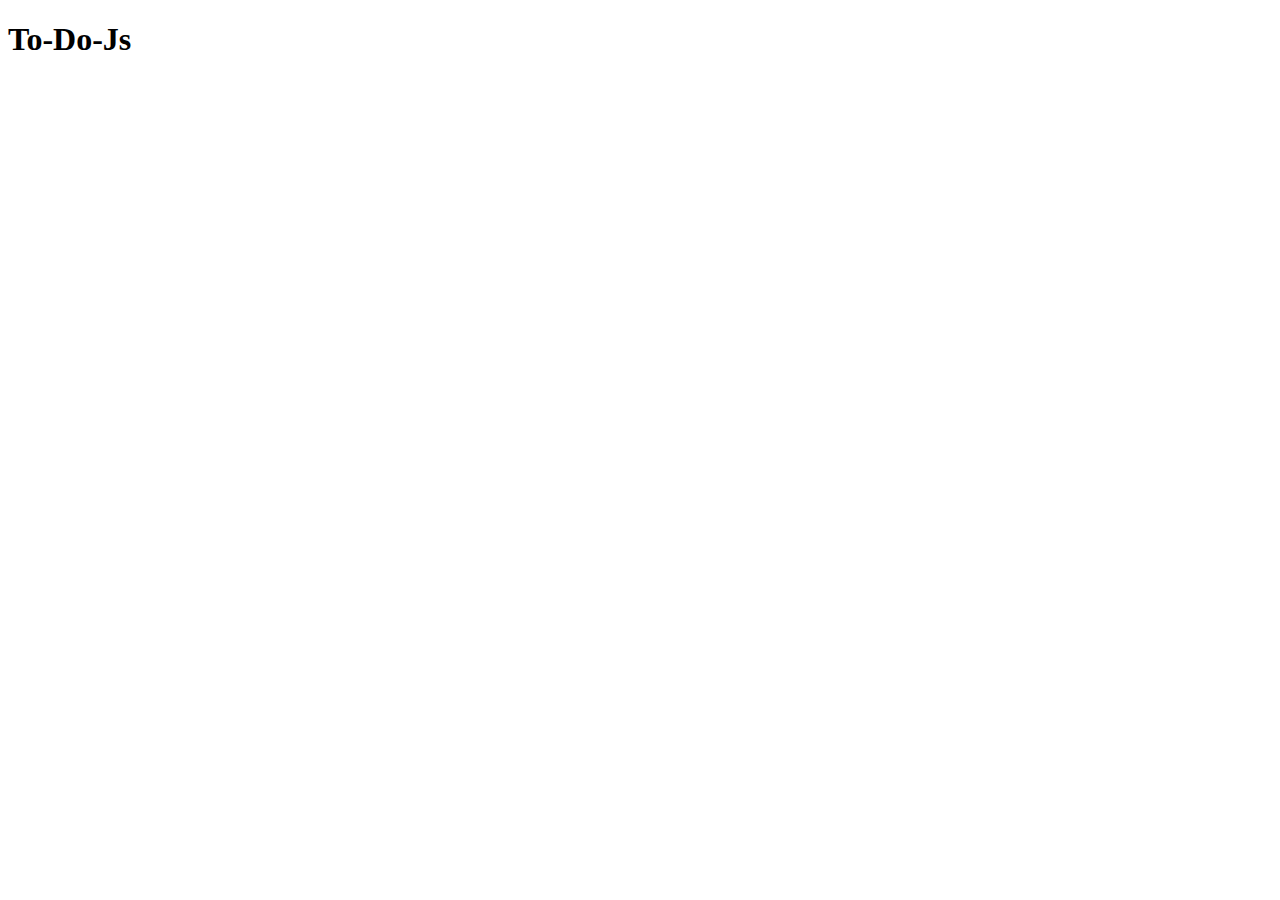
==== index.html @ 4b779ce8 "refresher js, version 1" ====
<!DOCTYPE html>
<html lang="en">
<head>
    <meta charset="UTF-8">
    <meta name="viewport" content="width=device-width, initial-scale=1.0">
    <title>To-Do-Js</title>
</head>
<body>

    <script src="main.js"></script>
    <div class="container">
        <h1>To-Do-Js</h1>
    </div>
</body>
</html>
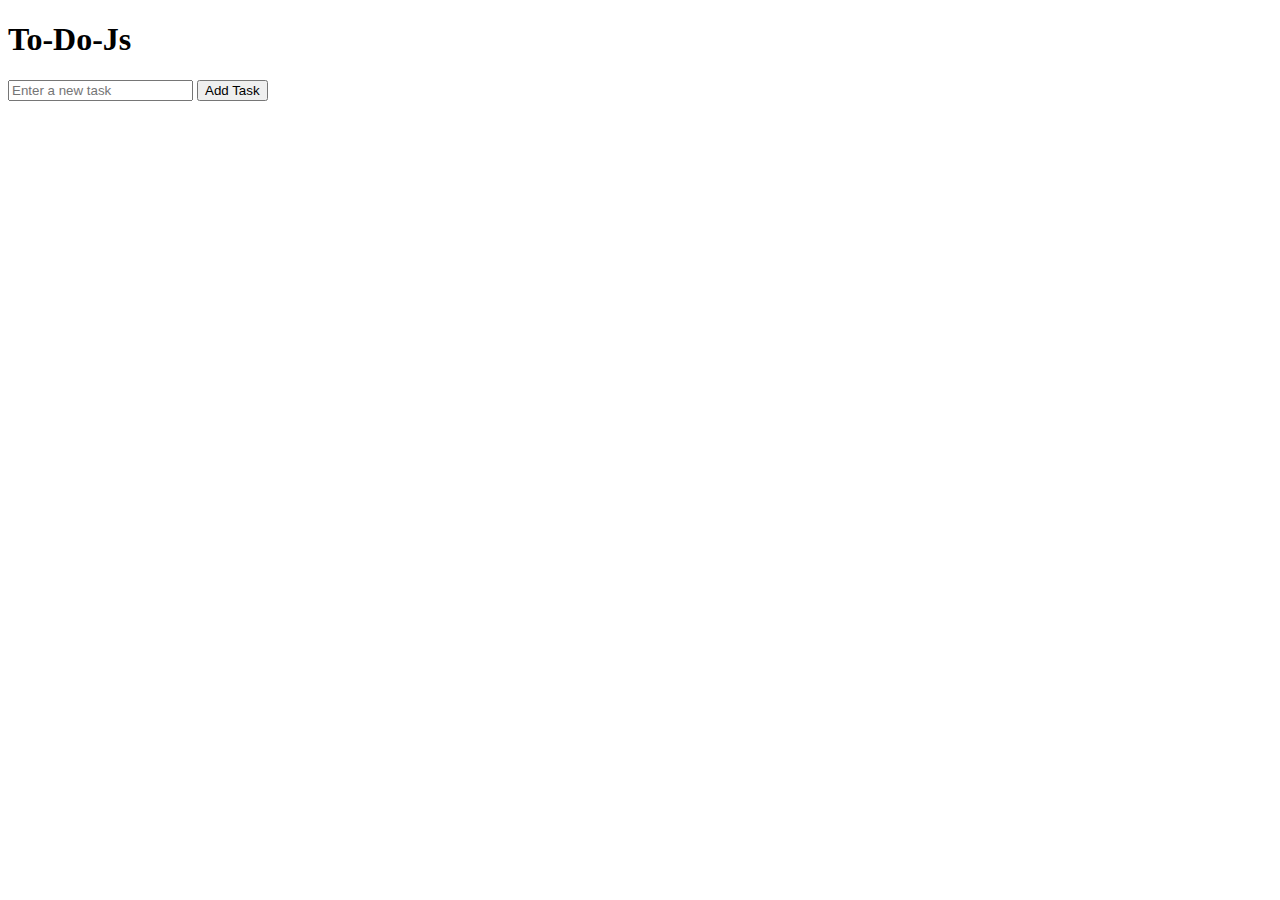
==== commit 1fad79f7: "file changes" ====
--- a/index.html
+++ b/index.html
@@ -4,12 +4,20 @@
     <meta charset="UTF-8">
     <meta name="viewport" content="width=device-width, initial-scale=1.0">
     <title>To-Do-Js</title>
+    <link rel="stylesheet" href="/To-Do-Js/css/style.css">
 </head>
 <body>
+    <div class="container">
+        <h1>To-Do-Js</h1>
+        <div class="todo-input">
+            <input type="text" id="todoInput" placeholder="Enter a new task">
+            <button id="addTodo">Add Task</button>
+        </div>
+        <ul id="todoList">
+            <!-- Todo items will be added here dynamically -->
+        </ul>
+    </div>
 
     <script src="main.js"></script>
-    <div class="container">
-        <h1>To-Do-Js</h1>
-    </div>
 </body>
 </html>
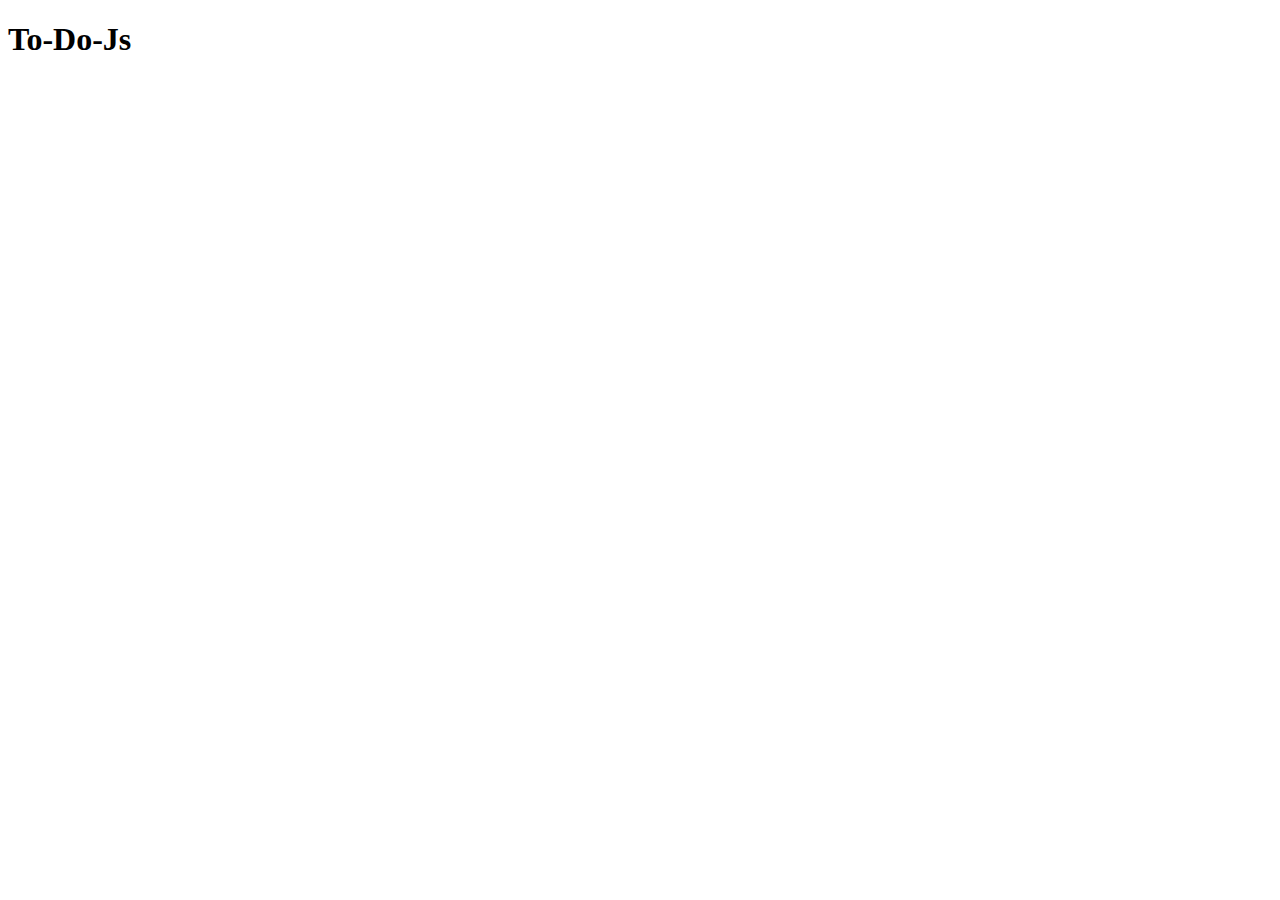
==== commit e9595c96: "Merge d17a5e842f54d91742c17c8e20bb68f70880e5be into b101d6d173176f17e8d949815f4d18c113745068" ====
--- a/index.html
+++ b/index.html
@@ -4,20 +4,12 @@
     <meta charset="UTF-8">
     <meta name="viewport" content="width=device-width, initial-scale=1.0">
     <title>To-Do-Js</title>
-    <link rel="stylesheet" href="/To-Do-Js/css/style.css">
 </head>
 <body>
+
+    <script src="main.js"></script>
     <div class="container">
         <h1>To-Do-Js</h1>
-        <div class="todo-input">
-            <input type="text" id="todoInput" placeholder="Enter a new task">
-            <button id="addTodo">Add Task</button>
-        </div>
-        <ul id="todoList">
-            <!-- Todo items will be added here dynamically -->
-        </ul>
     </div>
-
-    <script src="main.js"></script>
 </body>
 </html>
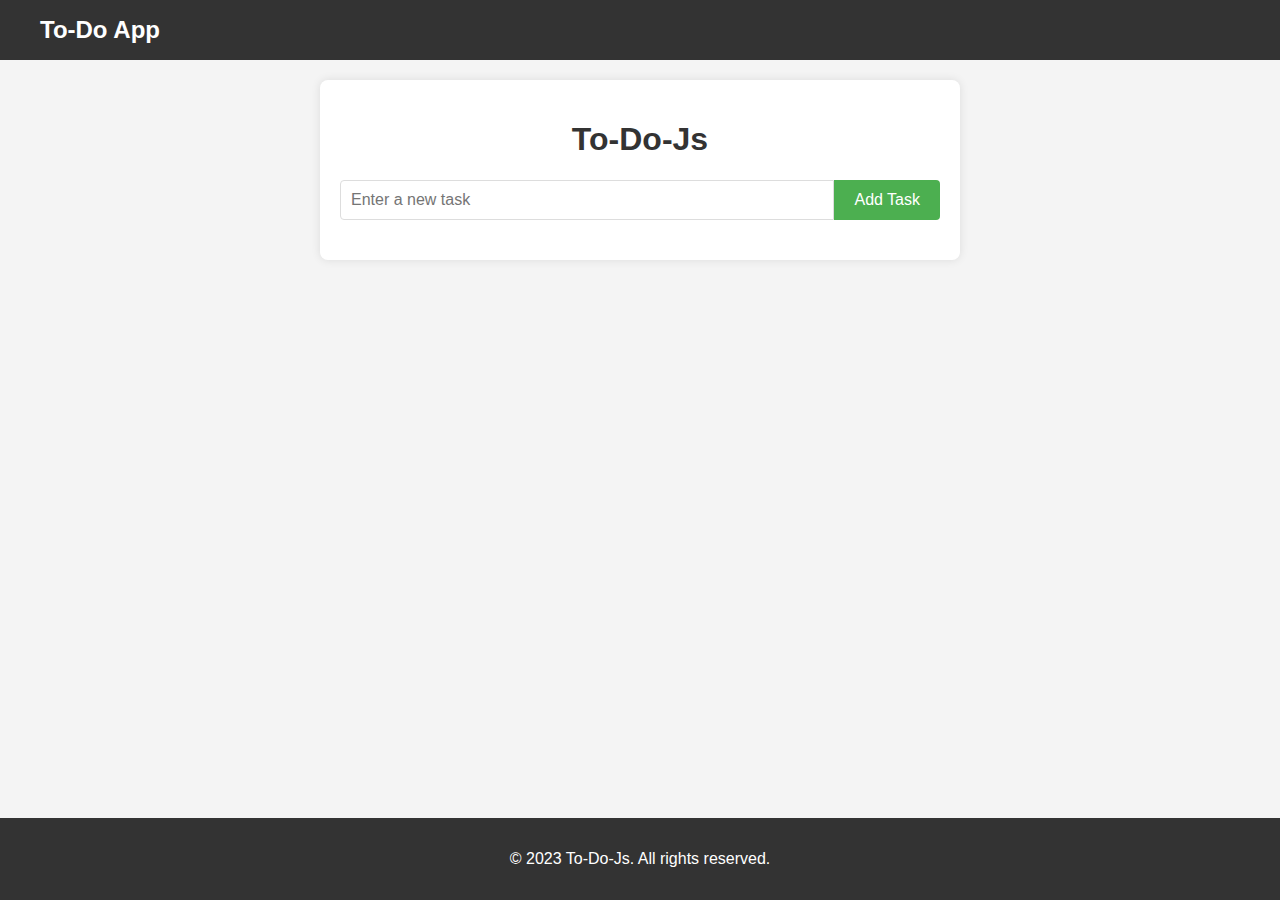
==== commit 32103515: "added files" ====
--- a/index.html
+++ b/index.html
@@ -4,12 +4,33 @@
     <meta charset="UTF-8">
     <meta name="viewport" content="width=device-width, initial-scale=1.0">
     <title>To-Do-Js</title>
+    <link rel="stylesheet" href="style.css">
 </head>
 <body>
+    <nav class="navbar">
+        <div class="nav-content">
+            <h2>To-Do App</h2>
+        </div>
+    </nav>
 
-    <script src="main.js"></script>
     <div class="container">
         <h1>To-Do-Js</h1>
+        <div class="todo-input">
+            <input type="text" id="todoInput" placeholder="Enter a new task">
+            <button id="addTodo">Add Task</button>
+        </div>
+        <ul id="todoList">
+            <!-- Todo items will be added here dynamically -->
+        </ul>
     </div>
+
+    <footer class="footer">
+        <div class="footer-content">
+            <p>&copy; 2023 To-Do-Js. All rights reserved.</p>
+        </div>
+    </footer>
+
+    <script type="module" src="Js/index.js"></script>
 </body>
 </html>
+
--- a/style.css
+++ b/style.css
@@ -0,0 +1,121 @@
+body {
+    background-color: #f4f4f4;
+    font-family: Arial, sans-serif;
+    margin: 0;
+    padding: 0;
+    padding-bottom: 60px; /* Adjust this value based on your footer's height */
+}
+
+.container {
+    max-width: 600px;
+    margin: 20px auto;
+    padding: 20px;
+    background-color: #fff;
+    border-radius: 8px;
+    box-shadow: 0 0 10px rgba(0, 0, 0, 0.1);
+    margin-bottom: 40px; /* Add some space above the footer */
+}
+
+h1 {
+    text-align: center;
+    color: #333;
+}
+
+.todo-input {
+    display: flex;
+    margin-bottom: 20px;
+}
+
+#todoInput {
+    flex-grow: 1;
+    padding: 10px;
+    font-size: 16px;
+    border: 1px solid #ddd;
+    border-radius: 4px 0 0 4px;
+}
+
+#addTodo {
+    padding: 10px 20px;
+    background-color: #4CAF50;
+    color: white;
+    border: none;
+    border-radius: 0 4px 4px 0;
+    cursor: pointer;
+    font-size: 16px;
+}
+
+#addTodo:hover {
+    background-color: #45a049;
+}
+
+#todoList {
+    list-style-type: none;
+    padding: 0;
+}
+
+.todo-item {
+    display: flex;
+    justify-content: space-between;
+    align-items: center;
+    padding: 10px;
+    background-color: #fff;
+    border-radius: 4px;
+    margin-bottom: 10px;
+    transition: background-color 0.3s;
+}
+
+.todo-item:hover {
+    background-color: #f0f0f0;
+}
+
+.todo-item.completed {
+    text-decoration: line-through;
+    opacity: 0.6;
+}
+
+.delete-btn {
+    background-color: #f44336;
+    color: white;
+    border: none;
+    padding: 5px 10px;
+    border-radius: 4px;
+    cursor: pointer;
+}
+
+.delete-btn:hover {
+    background-color: #d32f2f;
+}
+
+/* Add these new styles at the end of the file */
+
+.navbar {
+    background-color: #333;
+    color: white;
+    padding: 1rem 0;
+}
+
+.nav-content {
+    max-width: 1200px;
+    margin: 0 auto;
+    padding: 0 20px;
+}
+
+.nav-content h2 {
+    margin: 0;
+}
+
+.footer {
+    background-color: #333;
+    color: white;
+    padding: 1rem 0;
+    position: fixed;
+    bottom: 0;
+    width: 100%;
+}
+
+.footer-content {
+    max-width: 1200px;
+    margin: 0 auto;
+    padding: 0 20px;
+    text-align: center;
+}
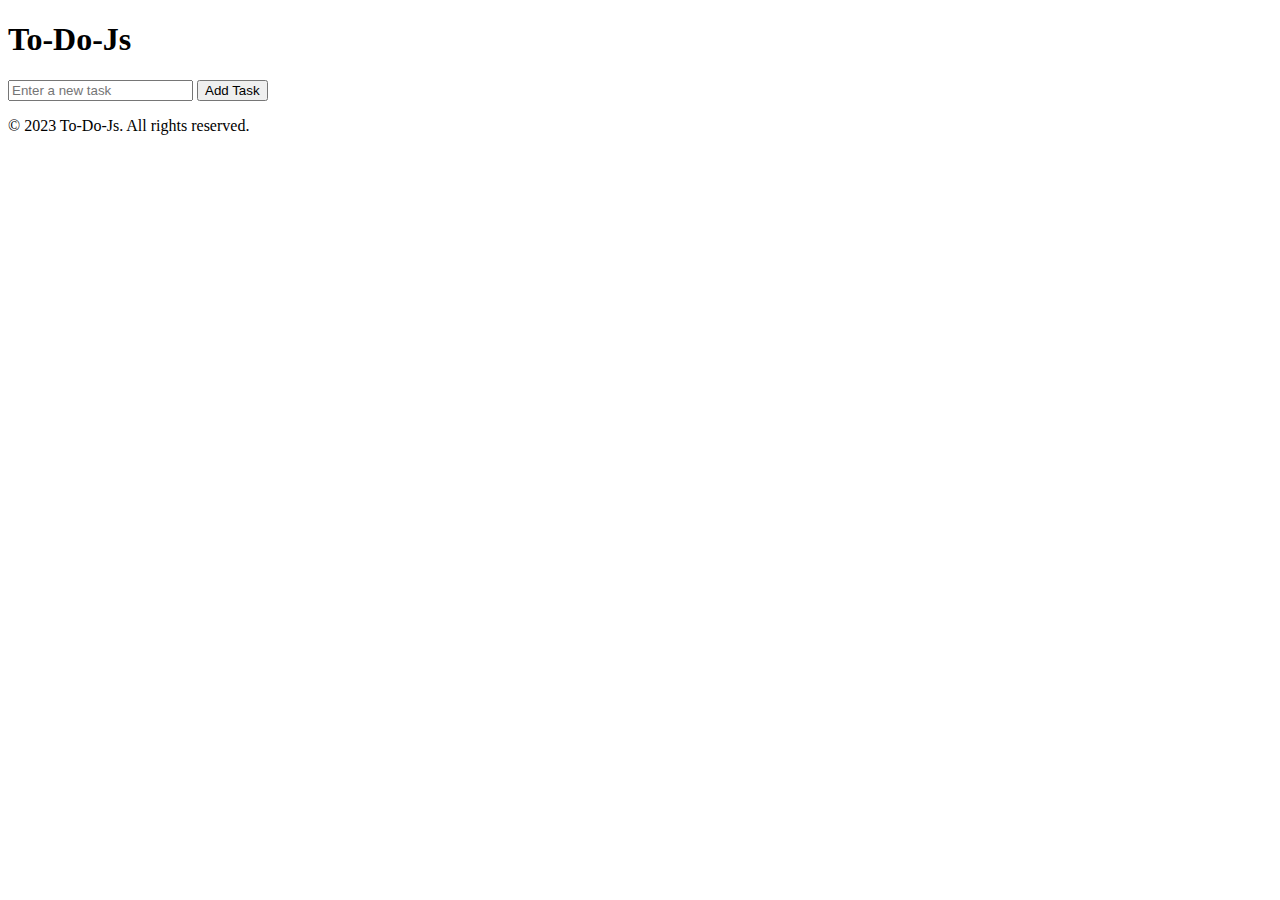
==== commit b4388e5e: "Merge branch 'main' of https://github.com/Bartgro2/To-Do-Js into Start-To-Do-List" ====
--- a/index.html
+++ b/index.html
@@ -4,15 +4,9 @@
     <meta charset="UTF-8">
     <meta name="viewport" content="width=device-width, initial-scale=1.0">
     <title>To-Do-Js</title>
-    <link rel="stylesheet" href="style.css">
+    <link rel="stylesheet" href="/To-Do-Js/css/style.css">
 </head>
 <body>
-    <nav class="navbar">
-        <div class="nav-content">
-            <h2>To-Do App</h2>
-        </div>
-    </nav>
-
     <div class="container">
         <h1>To-Do-Js</h1>
         <div class="todo-input">
